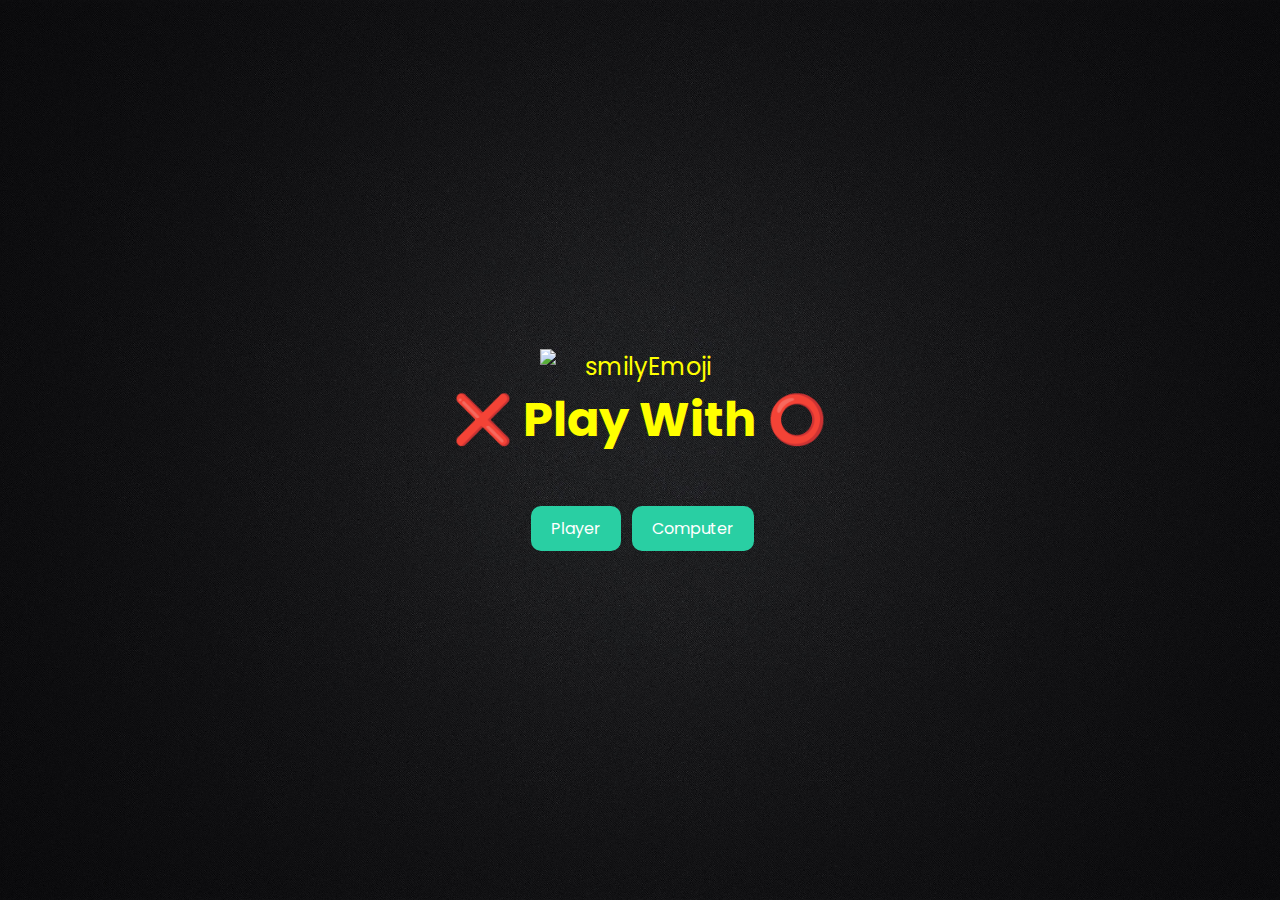
==== index.html @ 1b045d4a "Add files via upload" ====
<!DOCTYPE html>
<html lang="en">
<head>
    <meta charset="UTF-8">
    <meta name="viewport" content="width=device-width, initial-scale=1.0">
    <link rel="preconnect" href="https://fonts.googleapis.com">
    <link rel="preconnect" href="https://fonts.gstatic.com" crossorigin="">
    <link href="https://fonts.googleapis.com/css2?family=Poppins:ital,wght@0,100;0,200;0,300;0,400;0,500;0,600;0,700;0,800;0,900;1,100;1,200;1,300;1,400;1,500;1,600;1,700;1,800;1,900&amp;display=swap" rel="stylesheet">
    <title>Tic Tac Toe</title>
    <link rel="stylesheet" href="style.css">
</head>
<body>
    <div class="playWith">
        <img  class="smile"   src="smilyEmoji.png" alt="smilyEmoji">
        <h1 >❌ Play With ⭕</h1>
        <div class="choice">
            <button id="player" class="buttonDesign" onclick="withPlayer()">Player</button>
            <button id="computer" class="buttonDesign" onclick="withComputer()">Computer</button>
        </div>    
    </div>
    <div class="iconChoice">
        <div class="choose">
            <button  onclick="choiceX()">❌</button>
            <h1 >  👈Choose👉  </h1>        
            <button  onclick="choiceO()">⭕</button>
        </div>
        <div>
            <button class="buttonDesign" onclick="homePage()">Back</button>
        </div>
    </div>
    <div class="showWinner">
        <h1 id ='winner'></h1>
        <button  class="buttonDesign" onclick="newGame()">New Game</button>
        <button  class="buttonDesign" onclick="homePage()">Restart Game</button>
    </div>
    <div class="game">
        <h1>Tic Tac Toe</h1>
        <!-- <div id="newGame">
            <button>New Game</button>
        </div> -->
        <div class="box">
            <button class="btn"></button>
            <button class="btn"></button>
            <button class="btn"></button>
            <button class="btn"></button>
            <button class="btn"></button>
            <button class="btn"></button>
            <button class="btn"></button>
            <button class="btn"></button>
            <button class="btn"></button>
        </div>
        <div class="playerTurn">
            <h2>Turn</h2>
            <h2 id="turn">X</h2>
        </div>
        <div class="gameRestRestart">
            <button class="buttonDesign" onclick="resetGame()">Reset</button>
            <button  class="buttonDesign" onclick="homePage()">Restart</button>
        </div>        
    </div>
    <div class="draw">
        <img src="file.png">
        <h1>Oops!... <br>Match Draw</h1>
        <button   class="buttonDesign" onclick="newGame()">New Game</button>
    </div>
<script src="app.js"></script>
</body>
</html>
---- style.css ----
*{
    margin: 0;
    padding: 0;
    box-sizing: border-box;
    font-family: "Poppins", sans-serif;
}

body{
    background-image: url("image3.jpg");
	background-size: cover;
	background-repeat: no-repeat;
	background-attachment: fixed;
	background-position: center;
}
.box {
    max-width: 350px;
    display: flex;
    flex-wrap: wrap;
    gap: 20px;
}



.game h1 {
    padding: 2rem;
    font-size: 3rem;
    font-size: 55px;
    color: rgb(229, 255, 0);
    
    
}

.box button {
    width: 100px;
    height: 100px;
    background-color: hsla(0, 100%, 97%, 0);
    backdrop-filter: blur(50px); /* Blur effect */
    border: 1px solid rgba(225, 255, 0, 0.202);
    color: #ff4a3a;
    font-size: 3rem;
    border-radius: 10px; 
}




.buttonDesign  {
    padding: 10px 20px;
    border-radius: 10px;
    margin-top: 15px;
    margin-left: 5px;
    font-size: 1.2rem;
    /* border: none; */
    background-color: hsla(0, 100%, 97%, 0);
    backdrop-filter: blur(50px); /* Blur effect */
    border: 1px solid rgba(225, 255, 0, 0.202);
    color: white;
}

.buttonDesign:hover {
    background-color: rgb(236, 34, 95);
    color: #000;
    cursor: pointer;
}

.playerTurn {
    display: flex;
    margin-top: 20px;
}

.playerTurn > *{
    padding: 10px 20px;
    border-radius: 10%;
    /* border: 1px solid #fff; */
    background-color: hsla(0, 100%, 97%, 0);
    backdrop-filter: blur(50px); /* Blur effect */
    border: 1px solid rgba(225, 255, 0, 0.202);
    color: white;
}

#turn{
    color : #ff4a3a;
} 



.draw img{
    width: 400px;
    margin-bottom: 20px;
}


.choice > * {
    margin-top: 50px;
    padding: 10px 20px;
    border-radius: 10px;
    background-color: rgb(41, 207, 163);
    color: #ffffff;
    font-size: 1rem;
    border: none;
}

.choice > *:hover{
    background-color: rgb(236, 34, 95);
    color: #000;
    cursor: pointer;
}

.smile {
    width: 200px;
}

/* icon choice*/


.choose button{
    /* margin: 0; */
    width: 75px;
    height: 75px;
    border-radius: 50%;
    background-color: rgb(247, 239, 242);
    font-size: 2rem;
    border: none;
}

.choose{
    display: flex;
}


.iconChoice button:hover{
    background: #040404;
    color: aliceblue;
}

.box button{
    font-family:'Arial black', sans-serif;
}

.gameRestRestart > *{
    background-color: rgb(41, 207, 163);
    color: #ffffff;
}

.gameRestRestart >:hover{
    background-color: rgb(236, 34, 95);
    color: #000;
    cursor: pointer;
}



/* all boxes */

.playWith {
    display: flex;
    height: 100vh;
    flex-direction: column;
    justify-content: center;
    align-items: center;
    text-align: center;
    font-size: 1.5rem;
    color: yellow;
}


.iconChoice {
    display: none;
    height: 100vh;
    flex-direction: column;
    justify-content: center;
    align-items: center;
    text-align: center;
    font-size: 1.5rem;
    color: yellow;
}



.showWinner{
    display: none;
    flex-direction: column;
    align-items: center;
    justify-content: center;
    height: 100vh;
    color: yellow;
    font-size: 1rem;
    padding: 20px;
    text-align: center;
}

.game {
    display: none;
    flex-direction: column;
    align-items: center;
    justify-content: center;
    height: 100vh;
}

.draw{
    display: none;
    height: 100vh;
    flex-direction: column;
    align-items: center;
    justify-content: center;
    text-align: center;
    color: yellow;
}
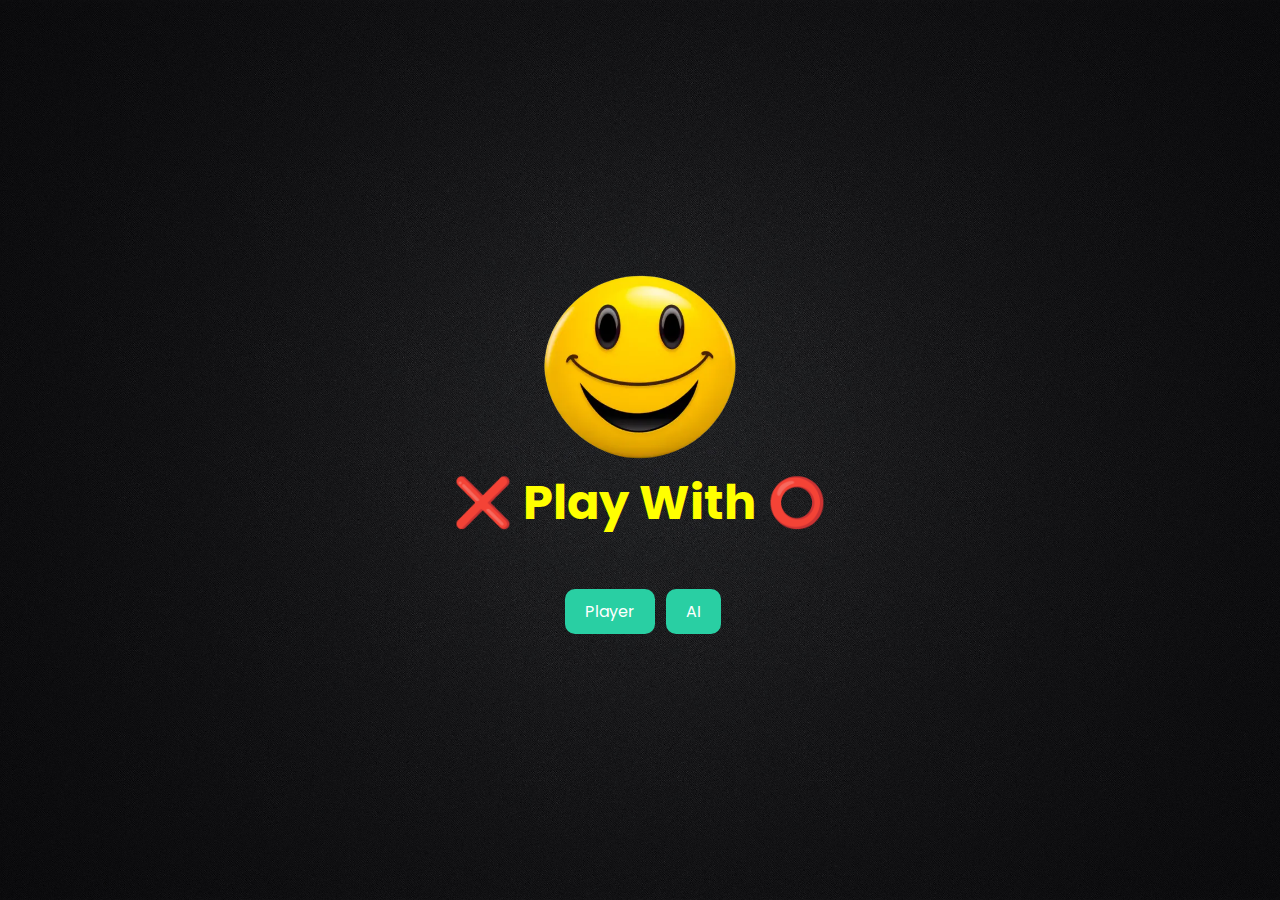
==== commit 006e0f31: "Update index.html" ====
--- a/index.html
+++ b/index.html
@@ -15,7 +15,7 @@
         <h1 >❌ Play With ⭕</h1>
         <div class="choice">
             <button id="player" class="buttonDesign" onclick="withPlayer()">Player</button>
-            <button id="computer" class="buttonDesign" onclick="withComputer()">Computer</button>
+            <button id="computer" class="buttonDesign" onclick="withComputer()">AI</button>
         </div>    
     </div>
     <div class="iconChoice">
@@ -65,4 +65,4 @@
     </div>
 <script src="app.js"></script>
 </body>
-</html>+</html>
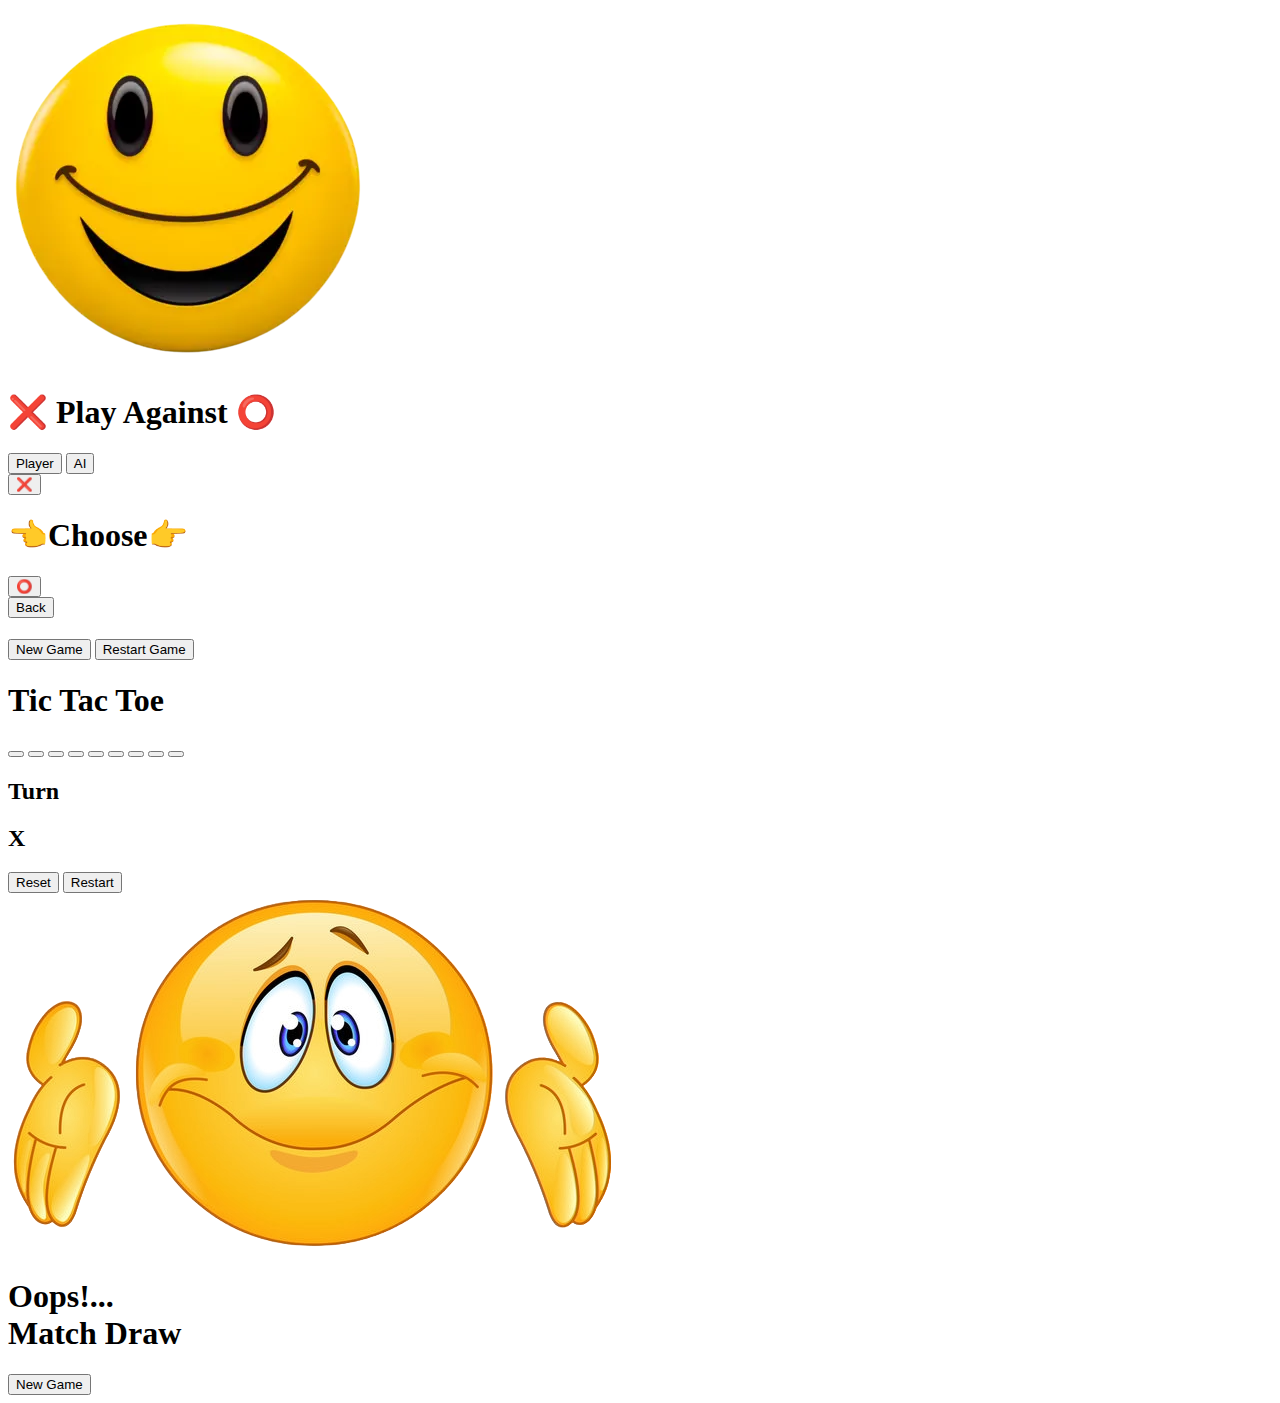
==== commit 3d0ec876: "Update index.html" ====
--- a/index.html
+++ b/index.html
@@ -1,68 +1,68 @@
 <!DOCTYPE html>
 <html lang="en">
-<head>
-    <meta charset="UTF-8">
-    <meta name="viewport" content="width=device-width, initial-scale=1.0">
-    <link rel="preconnect" href="https://fonts.googleapis.com">
-    <link rel="preconnect" href="https://fonts.gstatic.com" crossorigin="">
-    <link href="https://fonts.googleapis.com/css2?family=Poppins:ital,wght@0,100;0,200;0,300;0,400;0,500;0,600;0,700;0,800;0,900;1,100;1,200;1,300;1,400;1,500;1,600;1,700;1,800;1,900&amp;display=swap" rel="stylesheet">
-    <title>Tic Tac Toe</title>
-    <link rel="stylesheet" href="style.css">
-</head>
-<body>
-    <div class="playWith">
-        <img  class="smile"   src="smilyEmoji.png" alt="smilyEmoji">
-        <h1 >❌ Play With ⭕</h1>
-        <div class="choice">
-            <button id="player" class="buttonDesign" onclick="withPlayer()">Player</button>
-            <button id="computer" class="buttonDesign" onclick="withComputer()">AI</button>
-        </div>    
-    </div>
-    <div class="iconChoice">
-        <div class="choose">
-            <button  onclick="choiceX()">❌</button>
-            <h1 >  👈Choose👉  </h1>        
-            <button  onclick="choiceO()">⭕</button>
-        </div>
-        <div>
-            <button class="buttonDesign" onclick="homePage()">Back</button>
-        </div>
-    </div>
-    <div class="showWinner">
-        <h1 id ='winner'></h1>
-        <button  class="buttonDesign" onclick="newGame()">New Game</button>
-        <button  class="buttonDesign" onclick="homePage()">Restart Game</button>
-    </div>
-    <div class="game">
-        <h1>Tic Tac Toe</h1>
-        <!-- <div id="newGame">
-            <button>New Game</button>
-        </div> -->
-        <div class="box">
-            <button class="btn"></button>
-            <button class="btn"></button>
-            <button class="btn"></button>
-            <button class="btn"></button>
-            <button class="btn"></button>
-            <button class="btn"></button>
-            <button class="btn"></button>
-            <button class="btn"></button>
-            <button class="btn"></button>
-        </div>
-        <div class="playerTurn">
-            <h2>Turn</h2>
-            <h2 id="turn">X</h2>
-        </div>
-        <div class="gameRestRestart">
-            <button class="buttonDesign" onclick="resetGame()">Reset</button>
-            <button  class="buttonDesign" onclick="homePage()">Restart</button>
-        </div>        
-    </div>
-    <div class="draw">
-        <img src="file.png">
-        <h1>Oops!... <br>Match Draw</h1>
-        <button   class="buttonDesign" onclick="newGame()">New Game</button>
-    </div>
-<script src="app.js"></script>
-</body>
+	<head>
+		<meta charset="UTF-8">
+		<meta name="viewport" content="width=device-width, initial-scale=1.0">
+		<link rel="preconnect" href="https://fonts.googleapis.com">
+		<link rel="preconnect" href="https://fonts.gstatic.com" crossorigin="">
+		<link href="https://fonts.googleapis.com/css2?family=Poppins:ital,wght@0,100;0,200;0,300;0,400;0,500;0,600;0,700;0,800;0,900;1,100;1,200;1,300;1,400;1,500;1,600;1,700;1,800;1,900&amp;display=swap" rel="stylesheet">
+		<title>Tic Tac Toe</title>
+		<link rel="stylesheet" href="final.css">
+	</head>
+	<body>
+		<div class="playWith">
+			<img class="smile" src="smilyEmoji.png" alt="smilyEmoji">
+			<h1>❌ Play Against ⭕</h1>
+			<div class="choice">
+				<button id="player" class="buttonDesign" onclick="withPlayer()">Player</button>
+				<button id="computer" class="buttonDesign" onclick="withComputer()">AI</button>
+			</div>
+		</div>
+		<div class="iconChoice">
+			<div class="choose">
+				<button onclick="choiceX()">❌</button>
+				<h1>
+					👈Choose👉
+				</h1>
+				<button onclick="choiceO()">⭕</button>
+			</div>
+			<div>
+				<button class="buttonDesign" onclick="homePage()">Back</button>
+			</div>
+		</div>
+		<div class="showWinner">
+			<h1 id="winner"></h1>
+			<button class="buttonDesign" onclick="newGame()">New Game</button>
+			<button class="buttonDesign" onclick="homePage()">Restart Game</button>
+		</div>
+		<div class="game">
+			<h1>Tic Tac Toe</h1>
+			<div class="box">
+				<button class="btn"></button>
+				<button class="btn"></button>
+				<button class="btn"></button>
+				<button class="btn"></button>
+				<button class="btn"></button>
+				<button class="btn"></button>
+				<button class="btn"></button>
+				<button class="btn"></button>
+				<button class="btn"></button>
+			</div>
+			<div class="playerTurn">
+				<h2>Turn</h2>
+				<h2 id="turn">X</h2>
+			</div>
+			<div class="gameRestRestart">
+				<button class="buttonDesign" onclick="resetGame()">Reset</button>
+				<button class="buttonDesign" onclick="homePage()">Restart</button>
+			</div>
+		</div>
+		<div class="draw">
+			<img src="file.png">
+			<h1>Oops!...
+				<br>Match Draw</h1>
+			<button class="buttonDesign" onclick="newGame()">New Game</button>
+		</div>
+		<script src="app.js"></script>
+	</body>
 </html>
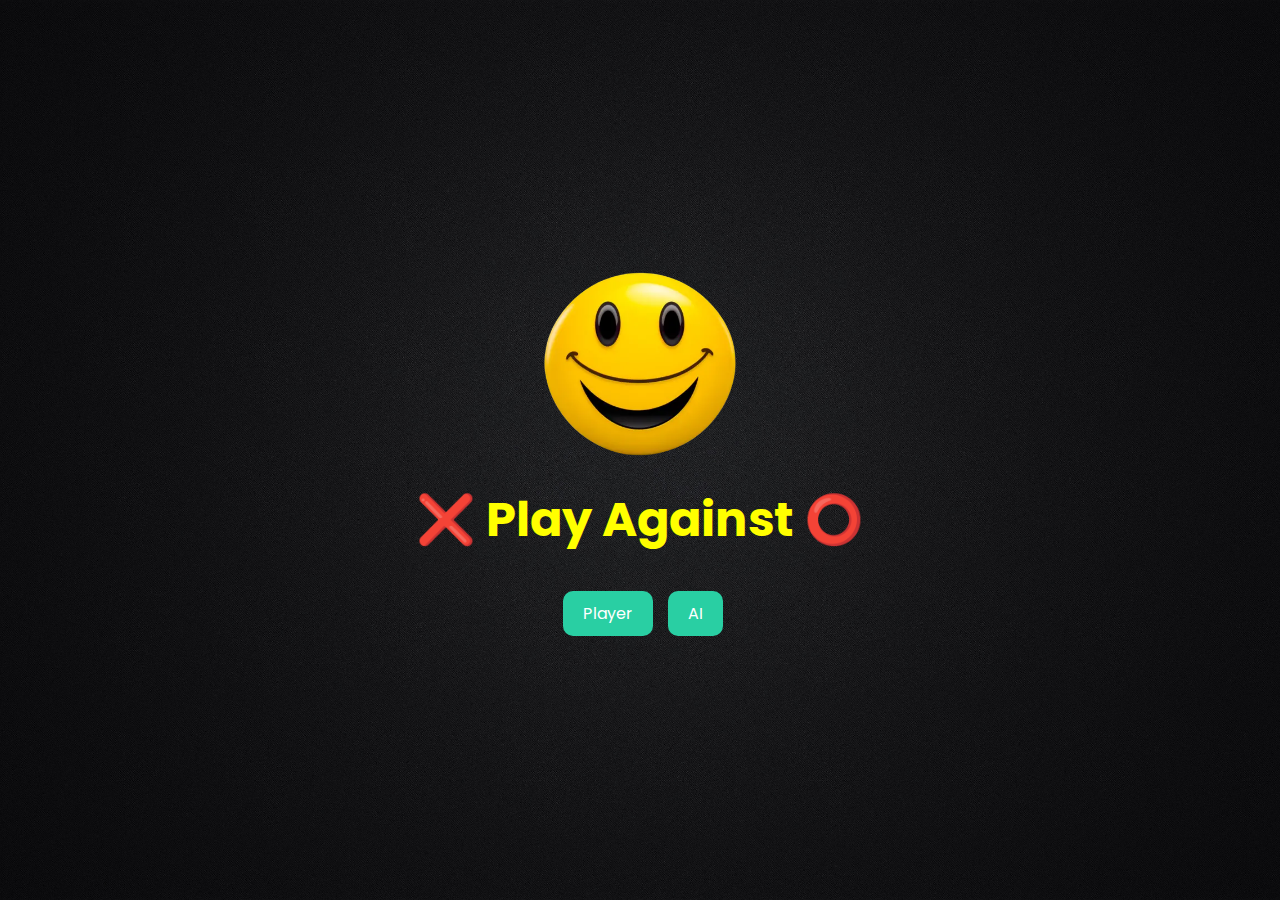
==== commit f6bebcc4: "Update index.html" ====
--- a/index.html
+++ b/index.html
@@ -7,7 +7,7 @@
 		<link rel="preconnect" href="https://fonts.gstatic.com" crossorigin="">
 		<link href="https://fonts.googleapis.com/css2?family=Poppins:ital,wght@0,100;0,200;0,300;0,400;0,500;0,600;0,700;0,800;0,900;1,100;1,200;1,300;1,400;1,500;1,600;1,700;1,800;1,900&amp;display=swap" rel="stylesheet">
 		<title>Tic Tac Toe</title>
-		<link rel="stylesheet" href="final.css">
+		<link rel="stylesheet" href="style.css">
 	</head>
 	<body>
 		<div class="playWith">
--- a/style.css
+++ b/style.css
@@ -0,0 +1,306 @@
+* {
+    margin: 0;
+    padding: 0;
+    box-sizing: border-box;
+    font-family: "Poppins", sans-serif;
+  }
+  
+  body {
+    background-image: url("image3.jpg");
+    background-size: cover;
+    background-repeat: no-repeat;
+    background-attachment: fixed;
+    background-position: center;
+    display: flex;
+    justify-content: center;
+    align-items: center;
+    min-height: 100vh;
+  }
+  
+  .playWith {
+    display: flex;
+    height: 100vh;
+    flex-direction: column;
+    justify-content: center;
+    align-items: center;
+    text-align: center;
+    font-size: 1.5rem;
+    color: yellow;
+    padding: 20px;
+  }
+  
+  .smile {
+    width: 200px;
+    max-width: 100%;
+    margin-bottom: 20px; /* Add spacing below the image */
+  }
+  
+  .playWith h1 {
+    margin-bottom: 20px; /* Add spacing below the title */
+  }
+  
+  .choice {
+    display: flex;
+    gap: 10px; /* Add spacing between buttons */
+  }
+  
+  .choice button {
+    padding: 10px 20px;
+    border-radius: 10px;
+    background-color: rgb(41, 207, 163);
+    color: #ffffff;
+    font-size: 1rem;
+    border: none;
+    transition: background-color 0.3s, color 0.3s;
+  }
+  
+  .choice button:hover {
+    background-color: rgb(236, 34, 95);
+    color: #000;
+    cursor: pointer;
+  }
+  
+  .iconChoice {
+    display: none;
+    height: 100vh;
+    flex-direction: column;
+    justify-content: center;
+    align-items: center;
+    text-align: center;
+    font-size: 1.5rem;
+    color: yellow;
+    padding: 20px;
+  }
+  
+  .choose {
+    display: flex;
+    gap: 20px; /* Add spacing between buttons and text */
+    align-items: center; /* Center elements vertically */
+  }
+  
+  .choose h1 {
+    font-size: 2rem; /* Adjust size for better fit */
+  }
+  
+  .choose button {
+    width: 75px;
+    height: 75px;
+    border-radius: 50%;
+    background-color: rgb(247, 239, 242);
+    font-size: 2rem;
+    border: none;
+    transition: transform 0.3s;
+  }
+  
+  .choose button:hover {
+    transform: scale(1.1);
+    background: #040404;
+    color: aliceblue;
+  }
+  
+  .showWinner {
+    display: none;
+    flex-direction: column;
+    align-items: center;
+    justify-content: center;
+    height: 100vh;
+    color: yellow;
+    font-size: 1rem;
+    padding: 20px;
+    text-align: center;
+  }
+  
+  .showWinner h1 {
+    margin-bottom: 20px; /* Add spacing below the winner text */
+  }
+  
+  .showWinner button {
+    margin-top: 10px; /* Add spacing above the buttons */
+  }
+  
+  .game {
+    display: none;
+    flex-direction: column;
+    align-items: center;
+    justify-content: center;
+    height: 100vh;
+    text-align: center;
+  }
+  
+  .game h1 {
+    padding: 1.5rem;
+    font-size: 3rem;
+    color: rgb(229, 255, 0);
+  }
+  
+  .box {
+    max-width: 350px;
+    display: flex;
+    flex-wrap: wrap;
+    gap: 20px; /* Adjust gap for smaller screens */
+    justify-content: center; /* Center buttons */
+    margin: 20px; /* Add some margin */
+  }
+  
+  .box button {
+    width: 100px;
+    height: 100px;
+    background-color: hsla(0, 100%, 97%, 0);
+    backdrop-filter: blur(50px);
+    border: 1px solid rgba(225, 255, 0, 0.202);
+    color: #ff4a3a;
+    font-size: 3rem;
+    border-radius: 10px;
+    font-family: "Arial Black", sans-serif;
+    transition: transform 0.3s;
+  }
+  
+  .box button:hover {
+    transform: scale(1.1);
+  }
+  
+  .playerTurn {
+    display: flex;
+    margin-top: 20px;
+    justify-content: center; /* Center the turn indicator */
+  }
+  
+  .playerTurn > * {
+    padding: 10px 20px;
+    border-radius: 10px;
+    background-color: hsla(0, 100%, 97%, 0);
+    backdrop-filter: blur(50px);
+    border: 1px solid rgba(225, 255, 0, 0.202);
+    color: white;
+    margin: 0 5px; /* Add some spacing between turns */
+  }
+  
+  #turn {
+    color: #ff4a3a;
+  }
+  
+  .gameRestRestart {
+    display: flex;
+    justify-content: center; /* Center the buttons */
+    gap: 10px; /* Add spacing between buttons */
+    margin-top: 20px; /* Add spacing above the reset and restart */
+  }
+  
+  .gameRestRestart button {
+    padding: 10px 20px;
+    border-radius: 10px;
+    background-color: rgb(41, 207, 163);
+    color: #ffffff;
+    font-size: 1rem;
+    border: none;
+    transition: background-color 0.3s, color 0.3s;
+  }
+  
+  .gameRestRestart button:hover {
+    background-color: rgb(236, 34, 95);
+    color: #000;
+    cursor: pointer;
+  }
+  
+  .draw {
+    display: none;
+    height: 100vh;
+    flex-direction: column;
+    align-items: center;
+    justify-content: center;
+    text-align: center;
+    color: yellow;
+  }
+  
+  .draw img {
+    width: 100%;
+    max-width: 400px;
+    margin-bottom: 20px;
+  }
+  
+  .draw h1 {
+    margin-bottom: 20px; /* Add spacing below the draw message */
+  }
+  
+  .buttonDesign  {
+    padding: 10px 20px;
+    border-radius: 10px;
+    margin-top: 15px;
+    margin-left: 5px;
+    font-size: 1.2rem;
+    background-color: hsla(0, 100%, 97%, 0);
+    backdrop-filter: blur(50px); /* Blur effect */
+    border: 1px solid rgba(225, 255, 0, 0.202);
+    color: white;
+}
+
+.buttonDesign:hover {
+    background-color: rgb(236, 34, 95);
+    color: #000;
+    cursor: pointer;
+}
+  /* Responsive Design */
+  @media (max-width: 768px) {
+    .box {
+      gap: 15px; /* Increase gap for larger screens */
+    }
+  
+    .box button {
+      width: 80px; /* Decrease button size for smaller screens */
+      height: 80px;
+      font-size: 2rem; /* Adjust font size */
+    }
+  
+    .game h1 {
+      font-size: 2.5rem; /* Decrease font size */
+      padding: 1rem; /* Adjust padding */
+    }
+  
+    .buttonDesign {
+      font-size: 1rem; /* Adjust font size */
+      padding: 8px 16px; /* Adjust padding */
+    }
+  
+    .playerTurn {
+      flex-direction: column; /* Stack vertically on smaller screens */
+    }
+  
+    .playerTurn > * {
+      margin-bottom: 10px; /* Add spacing between elements */
+    }
+  
+    .choice button {
+      font-size: 0.9rem; /* Adjust font size */
+    }
+  
+    .smile {
+      width: 150px; /* Adjust width */
+    }
+  }
+  
+  @media (max-width: 480px) {
+    .box button {
+      width: 60px; /* Further decrease button size for extra small screens */
+      height: 60px;
+      font-size: 1.5rem; /* Further adjust font size */
+    }
+  
+    .game h1 {
+      font-size: 2rem; /* Further decrease font size */
+    }
+  
+    .buttonDesign {
+      font-size: 0.9rem; /* Further adjust font size */
+      padding: 6px 12px; /* Further adjust padding */
+    }
+  
+    .choice button {
+      font-size: 0.8rem; /* Further adjust font size */
+      padding: 8px 16px; /* Adjust padding */
+    }
+  
+    .smile {
+      width: 120px; /* Further adjust width */
+    }
+  }
+  
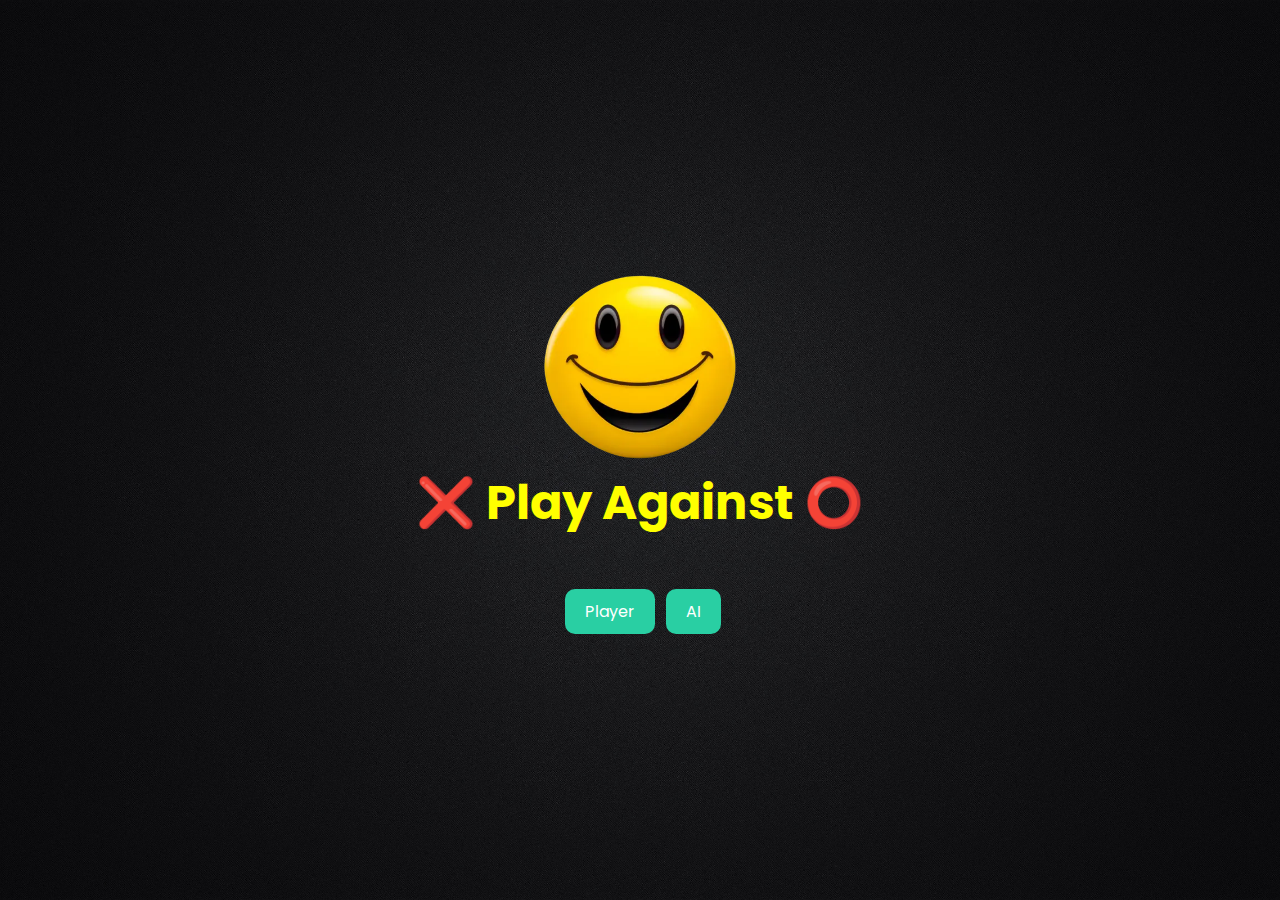
==== commit b0280abe: "Update index.html" ====
--- a/index.html
+++ b/index.html
@@ -1,3 +1,4 @@
+
 <!DOCTYPE html>
 <html lang="en">
 	<head>
--- a/style.css
+++ b/style.css
@@ -3,226 +3,48 @@
     padding: 0;
     box-sizing: border-box;
     font-family: "Poppins", sans-serif;
-  }
-  
-  body {
+}
+
+body {
     background-image: url("image3.jpg");
     background-size: cover;
     background-repeat: no-repeat;
     background-attachment: fixed;
     background-position: center;
-    display: flex;
-    justify-content: center;
-    align-items: center;
-    min-height: 100vh;
-  }
-  
-  .playWith {
-    display: flex;
-    height: 100vh;
-    flex-direction: column;
-    justify-content: center;
-    align-items: center;
-    text-align: center;
-    font-size: 1.5rem;
-    color: yellow;
-    padding: 20px;
-  }
-  
-  .smile {
-    width: 200px;
-    max-width: 100%;
-    margin-bottom: 20px; /* Add spacing below the image */
-  }
-  
-  .playWith h1 {
-    margin-bottom: 20px; /* Add spacing below the title */
-  }
-  
-  .choice {
-    display: flex;
-    gap: 10px; /* Add spacing between buttons */
-  }
-  
-  .choice button {
-    padding: 10px 20px;
-    border-radius: 10px;
-    background-color: rgb(41, 207, 163);
-    color: #ffffff;
-    font-size: 1rem;
-    border: none;
-    transition: background-color 0.3s, color 0.3s;
-  }
-  
-  .choice button:hover {
-    background-color: rgb(236, 34, 95);
-    color: #000;
-    cursor: pointer;
-  }
-  
-  .iconChoice {
-    display: none;
-    height: 100vh;
-    flex-direction: column;
-    justify-content: center;
-    align-items: center;
-    text-align: center;
-    font-size: 1.5rem;
-    color: yellow;
-    padding: 20px;
-  }
-  
-  .choose {
-    display: flex;
-    gap: 20px; /* Add spacing between buttons and text */
-    align-items: center; /* Center elements vertically */
-  }
-  
-  .choose h1 {
-    font-size: 2rem; /* Adjust size for better fit */
-  }
-  
-  .choose button {
-    width: 75px;
-    height: 75px;
-    border-radius: 50%;
-    background-color: rgb(247, 239, 242);
-    font-size: 2rem;
-    border: none;
-    transition: transform 0.3s;
-  }
-  
-  .choose button:hover {
-    transform: scale(1.1);
-    background: #040404;
-    color: aliceblue;
-  }
-  
-  .showWinner {
-    display: none;
-    flex-direction: column;
-    align-items: center;
-    justify-content: center;
-    height: 100vh;
-    color: yellow;
-    font-size: 1rem;
-    padding: 20px;
-    text-align: center;
-  }
-  
-  .showWinner h1 {
-    margin-bottom: 20px; /* Add spacing below the winner text */
-  }
-  
-  .showWinner button {
-    margin-top: 10px; /* Add spacing above the buttons */
-  }
-  
-  .game {
-    display: none;
-    flex-direction: column;
-    align-items: center;
-    justify-content: center;
-    height: 100vh;
-    text-align: center;
-  }
-  
-  .game h1 {
-    padding: 1.5rem;
+}
+
+.box {
+    max-width: 350px;
+    display: flex;
+    flex-wrap: wrap;
+    gap: 20px;
+    justify-content: center; /* Center buttons horizontally */
+    margin: 0 auto; /* Center the box container */
+}
+
+.game h1 {
+    padding: 2rem;
     font-size: 3rem;
+    font-size: 55px;
     color: rgb(229, 255, 0);
-  }
-  
-  .box {
-    max-width: 350px;
-    display: flex;
-    flex-wrap: wrap;
-    gap: 20px; /* Adjust gap for smaller screens */
-    justify-content: center; /* Center buttons */
-    margin: 20px; /* Add some margin */
-  }
-  
-  .box button {
-    width: 100px;
-    height: 100px;
+    text-align: center; /* Center the game title */
+}
+
+.box button {
+    width: 90px; /* Reduced width for mobile responsiveness */
+    height: 90px; /* Reduced height for mobile responsiveness */
     background-color: hsla(0, 100%, 97%, 0);
-    backdrop-filter: blur(50px);
+    backdrop-filter: blur(50px); /* Blur effect */
     border: 1px solid rgba(225, 255, 0, 0.202);
     color: #ff4a3a;
-    font-size: 3rem;
+    font-size: 2.5rem; /* Adjusted font size for mobile */
     border-radius: 10px;
-    font-family: "Arial Black", sans-serif;
-    transition: transform 0.3s;
-  }
-  
-  .box button:hover {
-    transform: scale(1.1);
-  }
-  
-  .playerTurn {
-    display: flex;
-    margin-top: 20px;
-    justify-content: center; /* Center the turn indicator */
-  }
-  
-  .playerTurn > * {
-    padding: 10px 20px;
-    border-radius: 10px;
-    background-color: hsla(0, 100%, 97%, 0);
-    backdrop-filter: blur(50px);
-    border: 1px solid rgba(225, 255, 0, 0.202);
-    color: white;
-    margin: 0 5px; /* Add some spacing between turns */
-  }
-  
-  #turn {
-    color: #ff4a3a;
-  }
-  
-  .gameRestRestart {
-    display: flex;
-    justify-content: center; /* Center the buttons */
-    gap: 10px; /* Add spacing between buttons */
-    margin-top: 20px; /* Add spacing above the reset and restart */
-  }
-  
-  .gameRestRestart button {
-    padding: 10px 20px;
-    border-radius: 10px;
-    background-color: rgb(41, 207, 163);
-    color: #ffffff;
-    font-size: 1rem;
-    border: none;
-    transition: background-color 0.3s, color 0.3s;
-  }
-  
-  .gameRestRestart button:hover {
-    background-color: rgb(236, 34, 95);
-    color: #000;
-    cursor: pointer;
-  }
-  
-  .draw {
-    display: none;
-    height: 100vh;
-    flex-direction: column;
-    align-items: center;
-    justify-content: center;
-    text-align: center;
-    color: yellow;
-  }
-  
-  .draw img {
-    width: 100%;
-    max-width: 400px;
-    margin-bottom: 20px;
-  }
-  
-  .draw h1 {
-    margin-bottom: 20px; /* Add spacing below the draw message */
-  }
-  
-  .buttonDesign  {
+    display: flex;
+    align-items: center;
+    justify-content: center;
+}
+
+.buttonDesign {
     padding: 10px 20px;
     border-radius: 10px;
     margin-top: 15px;
@@ -239,68 +61,241 @@
     color: #000;
     cursor: pointer;
 }
-  /* Responsive Design */
-  @media (max-width: 768px) {
+
+.playerTurn {
+    display: flex;
+    margin-top: 20px;
+    justify-content: center; /* Center the player turn display */
+    gap: 20px;
+}
+
+.playerTurn > * {
+    padding: 10px 20px;
+    border-radius: 10%;
+    background-color: hsla(0, 100%, 97%, 0);
+    backdrop-filter: blur(50px); /* Blur effect */
+    border: 1px solid rgba(225, 255, 0, 0.202);
+    color: white;
+    text-align: center; /* Center the text */
+}
+
+#turn {
+    color: #ff4a3a;
+}
+
+.draw img {
+    width: 400px;
+    margin-bottom: 20px;
+}
+
+.choice > * {
+    margin-top: 50px;
+    padding: 10px 20px;
+    border-radius: 10px;
+    background-color: rgb(41, 207, 163);
+    color: #ffffff;
+    font-size: 1rem;
+    border: none;
+}
+
+.choice > *:hover {
+    background-color: rgb(236, 34, 95);
+    color: #000;
+    cursor: pointer;
+}
+
+.smile {
+    width: 200px;
+}
+
+/* icon choice */
+
+.choose button {
+    /* margin: 0; */
+    width: 75px;
+    height: 75px;
+    border-radius: 50%;
+    background-color: rgb(247, 239, 242);
+    font-size: 2rem;
+    border: none;
+}
+
+.choose {
+    display: flex;
+    align-items: center; /* Center elements vertically */
+    justify-content: center; /* Center elements horizontally */
+    gap: 20px;
+}
+
+.iconChoice button:hover {
+    background: #040404;
+    color: aliceblue;
+}
+
+.box button {
+    font-family: "Arial black", sans-serif;
+}
+
+.gameRestRestart {
+    display: flex;
+    justify-content: center; /* Center the buttons */
+    gap: 20px;
+    margin-top: 20px;
+}
+
+.gameRestRestart > * {
+    background-color: rgb(41, 207, 163);
+    color: #ffffff;
+    padding: 10px 20px; /* Add padding for consistency */
+    border-radius: 10px;
+}
+
+.gameRestRestart > :hover {
+    background-color: rgb(236, 34, 95);
+    color: #000;
+    cursor: pointer;
+}
+
+/* all boxes */
+.playWith {
+    display: flex;
+    height: 100vh;
+    flex-direction: column;
+    justify-content: center;
+    align-items: center;
+    text-align: center;
+    font-size: 1.5rem;
+    color: yellow;
+}
+
+.iconChoice {
+    display: none;
+    height: 100vh;
+    flex-direction: column;
+    justify-content: center;
+    align-items: center;
+    text-align: center;
+    font-size: 1.5rem;
+    color: yellow;
+}
+
+.showWinner {
+    display: none;
+    flex-direction: column;
+    align-items: center;
+    justify-content: center;
+    height: 100vh;
+    color: yellow;
+    font-size: 1rem;
+    padding: 20px;
+    text-align: center;
+}
+
+.game {
+    display: none;
+    flex-direction: column;
+    align-items: center;
+    justify-content: center;
+    height: 100vh;
+}
+
+.draw {
+    display: none;
+    height: 100vh;
+    flex-direction: column;
+    align-items: center;
+    justify-content: center;
+    text-align: center;
+    color: yellow;
+}
+
+@media screen and (max-width: 768px) {
+    .game h1 {
+        font-size: 2.5rem; /* Smaller font size for smaller screens */
+        padding: 1.5rem;
+    }
+
+    .box button {
+        width: 80px; /* Adjust button size for smaller screens */
+        height: 80px;
+        font-size: 2rem;
+    }
+
+    .playerTurn > * {
+        padding: 8px 16px;
+        font-size: 1rem;
+    }
+
+    .buttonDesign {
+        font-size: 1rem;
+        padding: 8px 16px;
+    }
+
+    .choice > * {
+        padding: 8px 16px;
+        font-size: 0.9rem;
+    }
+
+    .gameRestRestart > * {
+        padding: 8px 16px;
+        font-size: 0.9rem;
+    }
+
+    .draw img {
+        width: 300px; /* Adjust image size for smaller screens */
+    }
+}
+
+@media screen and (max-width: 480px) {
+    .game h1 {
+        font-size: 2rem; /* Even smaller font size for very small screens */
+        padding: 1rem;
+    }
+
     .box {
-      gap: 15px; /* Increase gap for larger screens */
-    }
-  
+        max-width: 300px; /* Adjust box width */
+        gap: 15px; /* Smaller gap between buttons */
+    }
+
     .box button {
-      width: 80px; /* Decrease button size for smaller screens */
-      height: 80px;
-      font-size: 2rem; /* Adjust font size */
-    }
-  
-    .game h1 {
-      font-size: 2.5rem; /* Decrease font size */
-      padding: 1rem; /* Adjust padding */
-    }
-  
+        width: 70px; /* Smaller button size for very small screens */
+        height: 70px;
+        font-size: 1.8rem;
+    }
+
+    .playerTurn {
+        gap: 15px; /* Smaller gap between elements */
+    }
+
+    .playerTurn > * {
+        padding: 6px 12px;
+        font-size: 0.8rem;
+    }
+
     .buttonDesign {
-      font-size: 1rem; /* Adjust font size */
-      padding: 8px 16px; /* Adjust padding */
-    }
-  
-    .playerTurn {
-      flex-direction: column; /* Stack vertically on smaller screens */
-    }
-  
-    .playerTurn > * {
-      margin-bottom: 10px; /* Add spacing between elements */
-    }
-  
-    .choice button {
-      font-size: 0.9rem; /* Adjust font size */
-    }
-  
+        font-size: 0.9rem;
+        padding: 6px 12px;
+    }
+
+    .choice > * {
+        padding: 6px 12px;
+        font-size: 0.8rem;
+    }
+
+    .gameRestRestart {
+        gap: 15px; /* Smaller gap between buttons */
+    }
+
+    .gameRestRestart > * {
+        padding: 6px 12px;
+        font-size: 0.8rem;
+    }
+
     .smile {
-      width: 150px; /* Adjust width */
-    }
-  }
-  
-  @media (max-width: 480px) {
-    .box button {
-      width: 60px; /* Further decrease button size for extra small screens */
-      height: 60px;
-      font-size: 1.5rem; /* Further adjust font size */
-    }
-  
-    .game h1 {
-      font-size: 2rem; /* Further decrease font size */
-    }
-  
-    .buttonDesign {
-      font-size: 0.9rem; /* Further adjust font size */
-      padding: 6px 12px; /* Further adjust padding */
-    }
-  
-    .choice button {
-      font-size: 0.8rem; /* Further adjust font size */
-      padding: 8px 16px; /* Adjust padding */
-    }
-  
-    .smile {
-      width: 120px; /* Further adjust width */
-    }
-  }
-  
+        width: 150px; /* Adjust smile image size for smaller screens */
+    }
+
+    .draw img {
+        width: 250px; /* Smaller image size for very small screens */
+    }
+}
